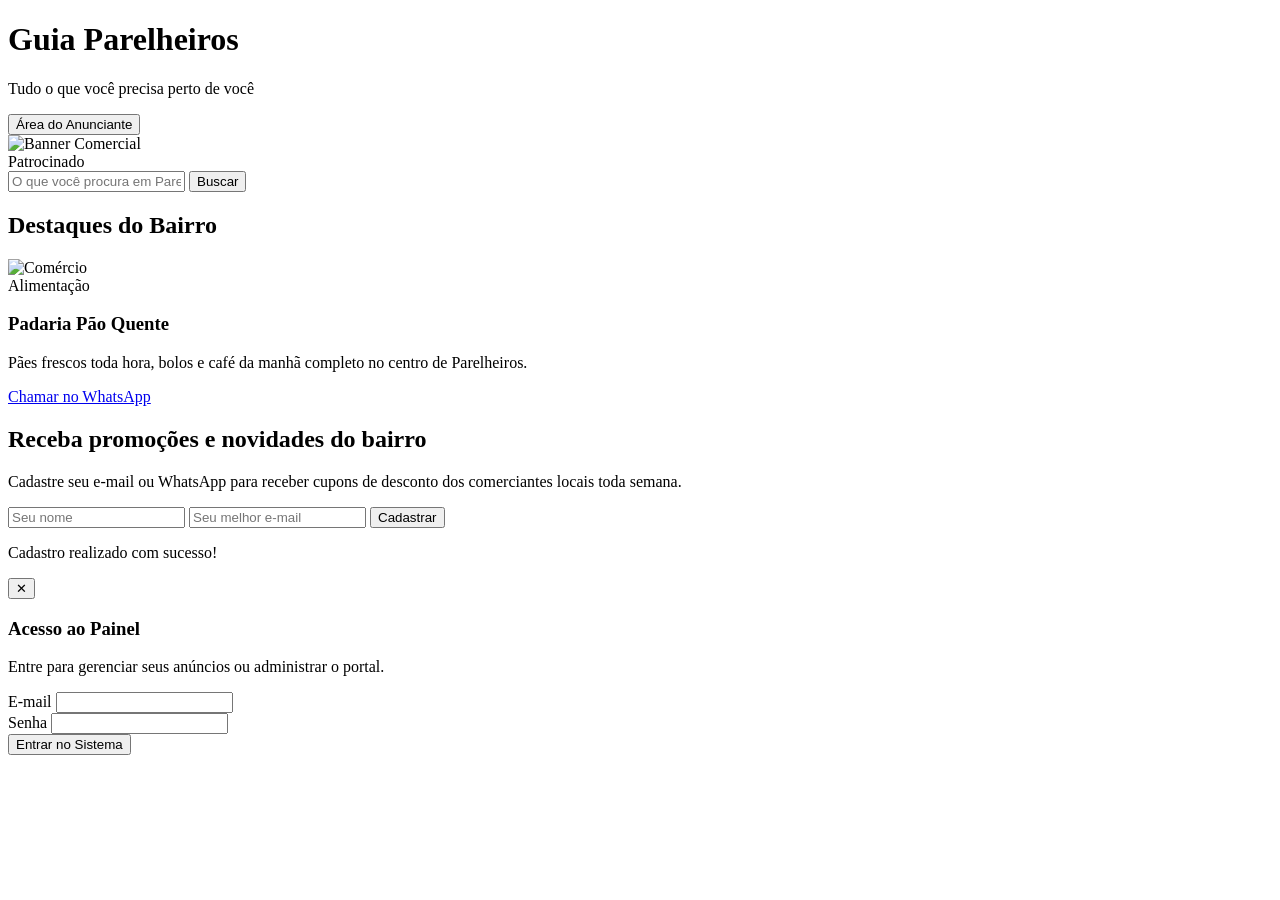
==== index.html @ 90c4e2e8 "Add files via upload" ====
<!DOCTYPE html>
<html lang="pt-BR">
<head>
    <meta charset="UTF-8">
    <meta name="viewport" content="width=device-width, initial-scale=1.0">
    <title>Guia Parelheiros - Comércio e Serviços do Bairro</title>
    <script src="https://tailwindcss.com"></script>
</head>
<body class="bg-gray-50 text-gray-800 font-sans">

    <!-- Cabeçalho -->
    <header class="bg-emerald-700 text-white shadow-md sticky top-0 z-50">
        <div class="max-w-6xl mx-auto px-4 py-4 flex justify-between items-center">
            <div>
                <h1 class="text-xl md:text-2xl font-bold tracking-tight">Guia Parelheiros</h1>
                <p class="text-xs text-emerald-100">Tudo o que você precisa perto de você</p>
            </div>
            <button onclick="abrirModalLogin()" class="bg-white text-emerald-800 font-semibold px-4 py-2 rounded-lg text-sm hover:bg-emerald-50 transition">
                Área do Anunciante
            </button>
        </div>
    </header>

    <!-- Banner Principal Rotativo (Destaque Pago) -->
    <section class="max-w-6xl mx-auto px-4 mt-6">
        <div class="relative bg-gray-900 rounded-xl overflow-hidden shadow-lg aspect-[16/7] md:aspect-[21/7] flex items-center justify-center">
            <img id="banner-img" src="https://placehold.co" alt="Banner Comercial" class="w-full h-full object-cover opacity-90">
            <div class="absolute bottom-3 right-3 bg-black/60 text-white text-xs px-2 py-1 rounded">
                Patrocinado
            </div>
        </div>
    </section>

    <!-- Busca Rápida -->
    <section class="max-w-6xl mx-auto px-4 mt-8">
        <div class="bg-white p-4 rounded-xl shadow-sm border border-gray-100 flex flex-col md:flex-row gap-3">
            <input type="text" id="campo-busca" placeholder="O que você procura em Parelheiros? (Ex: pizzaria, farmácia, oficina...)" class="flex-1 border border-gray-300 rounded-lg px-4 py-2 focus:outline-none focus:border-emerald-600">
            <button onclick="filtrarAnuncios()" class="bg-emerald-600 text-white font-semibold px-6 py-2 rounded-lg hover:bg-emerald-700 transition">
                Buscar
            </button>
        </div>
    </section>

    <!-- Lista de Comércios do Bairro -->
    <main class="max-w-6xl mx-auto px-4 mt-8">
        <h2 class="text-lg font-bold text-gray-800 mb-4">Destaques do Bairro</h2>
        <div id="lista-comercios" class="grid grid-cols-1 sm:grid-cols-2 lg:grid-cols-3 gap-6">
            <!-- Exemplo de Card de Anúncio -->
            <div class="bg-white rounded-xl shadow-sm border border-gray-100 overflow-hidden hover:shadow-md transition">
                <img src="https://placehold.co" alt="Comércio" class="w-full h-40 object-cover">
                <div class="p-4">
                    <span class="text-xs font-semibold uppercase tracking-wider text-emerald-600">Alimentação</span>
                    <h3 class="font-bold text-lg mt-1">Padaria Pão Quente</h3>
                    <p class="text-sm text-gray-600 mt-1">Pães frescos toda hora, bolos e café da manhã completo no centro de Parelheiros.</p>
                    <a href="https://wa.me" target="_blank" class="mt-4 block text-center bg-green-600 text-white text-sm font-semibold py-2 rounded-lg hover:bg-green-700">
                        Chamar no WhatsApp
                    </a>
                </div>
            </div>
        </div>
    </main>

    <!-- Área de Newsletter -->
    <section class="max-w-6xl mx-auto px-4 mt-12 mb-12">
        <div class="bg-emerald-800 text-white rounded-2xl p-6 md:p-10 text-center shadow-lg">
            <h2 class="text-2xl font-bold">Receba promoções e novidades do bairro</h2>
            <p class="text-emerald-100 text-sm mt-2 max-w-xl mx-auto">Cadastre seu e-mail ou WhatsApp para receber cupons de desconto dos comerciantes locais toda semana.</p>
            <form id="form-newsletter" onsubmit="salvarNewsletter(event)" class="mt-6 flex flex-col sm:flex-row gap-3 max-w-lg mx-auto">
                <input type="text" id="news-nome" required placeholder="Seu nome" class="flex-1 px-4 py-3 rounded-lg text-gray-900 focus:outline-none">
                <input type="email" id="news-email" required placeholder="Seu melhor e-mail" class="flex-1 px-4 py-3 rounded-lg text-gray-900 focus:outline-none">
                <button type="submit" class="bg-amber-400 text-gray-900 font-bold px-6 py-3 rounded-lg hover:bg-amber-300 transition">
                    Cadastrar
                </button>
            </form>
            <p id="msg-newsletter" class="text-xs text-emerald-200 mt-3 hidden">Cadastro realizado com sucesso!</p>
        </div>
    </section>

    <!-- Modal de Login (Admin e Comerciantes) -->
    <div id="modal-login" class="fixed inset-0 bg-black/60 hidden items-center justify-center p-4 z-50">
        <div class="bg-white rounded-xl max-w-md w-full p-6 relative">
            <button onclick="fecharModalLogin()" class="absolute top-4 right-4 text-gray-400 hover:text-gray-600">✕</button>
            <h3 class="text-xl font-bold text-gray-800">Acesso ao Painel</h3>
            <p class="text-sm text-gray-500 mt-1">Entre para gerenciar seus anúncios ou administrar o portal.</p>
            <form onsubmit="fazerLogin(event)" class="mt-4 space-y-4">
                <div>
                    <label class="block text-sm font-medium text-gray-700">E-mail</label>
                    <input type="email" required class="w-full border border-gray-300 rounded-lg px-3 py-2 mt-1">
                </div>
                <div>
                    <label class="block text-sm font-medium text-gray-700">Senha</label>
                    <input type="password" required class="w-full border border-gray-300 rounded-lg px-3 py-2 mt-1">
                </div>
                <button type="submit" class="w-full bg-emerald-700 text-white font-semibold py-2.5 rounded-lg hover:bg-emerald-800">
                    Entrar no Sistema
                </button>
            </form>
        </div>
    </div>

    <script>
        // Rotação simples de banners de exemplo
        const banners = [
            "https://placehold.co",
            "https://placehold.co",
            "https://placehold.co"
        ];
        let indexBanner = 0;
        setInterval(() => {
            indexBanner = (indexBanner + 1) % banners.length;
            document.getElementById('banner-img').src = banners[indexBanner];
        }, 4000);

        function abrirModalLogin() {
            document.getElementById('modal-login').classList.remove('hidden');
            document.getElementById('modal-login').classList.add('flex');
        }

        function fecharModalLogin() {
            document.getElementById('modal-login').classList.add('hidden');
            document.getElementById('modal-login').classList.remove('flex');
        }

        function salvarNewsletter(e) {
            e.preventDefault();
            document.getElementById('msg-newsletter').classList.remove('hidden');
            e.target.reset();
        }

        function fazerLogin(e) {
            e.preventDefault();
            alert("Próximo passo: conectar este login ao banco de dados Supabase para abrir o painel do comerciante ou administrador.");
        }
    </script>
</body>
</html>
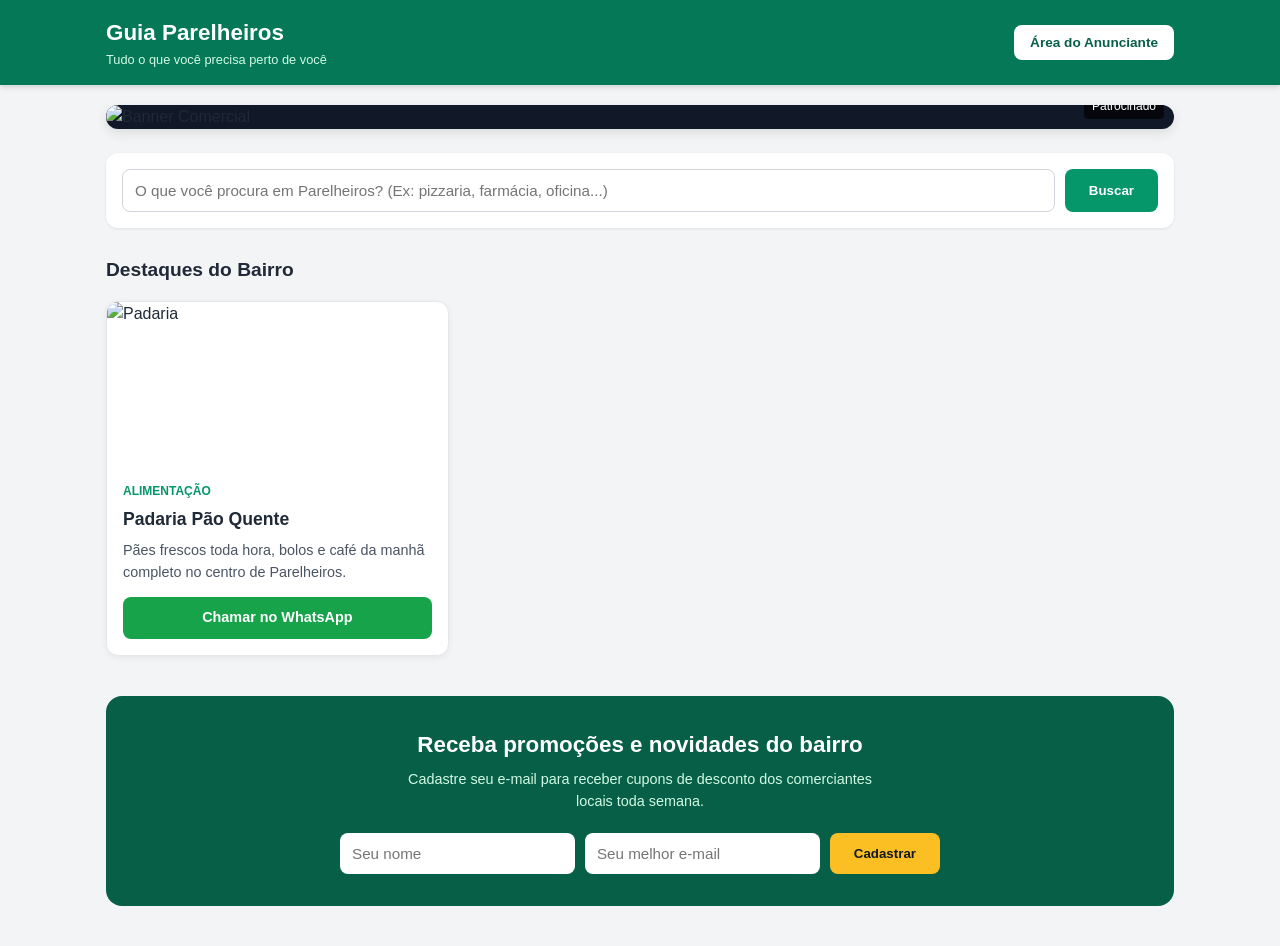
==== commit 915696a9: "Add files via upload" ====
--- a/index.html
+++ b/index.html
@@ -4,102 +4,84 @@
     <meta charset="UTF-8">
     <meta name="viewport" content="width=device-width, initial-scale=1.0">
     <title>Guia Parelheiros - Comércio e Serviços do Bairro</title>
-    <script src="https://tailwindcss.com"></script>
+    <link rel="stylesheet" href="style.css">
 </head>
-<body class="bg-gray-50 text-gray-800 font-sans">
+<body>
 
-    <!-- Cabeçalho -->
-    <header class="bg-emerald-700 text-white shadow-md sticky top-0 z-50">
-        <div class="max-w-6xl mx-auto px-4 py-4 flex justify-between items-center">
+    <header>
+        <div class="container header-content">
             <div>
-                <h1 class="text-xl md:text-2xl font-bold tracking-tight">Guia Parelheiros</h1>
-                <p class="text-xs text-emerald-100">Tudo o que você precisa perto de você</p>
+                <h1>Guia Parelheiros</h1>
+                <p>Tudo o que você precisa perto de você</p>
             </div>
-            <button onclick="abrirModalLogin()" class="bg-white text-emerald-800 font-semibold px-4 py-2 rounded-lg text-sm hover:bg-emerald-50 transition">
+            <button onclick="abrirModalLogin()" class="btn-anunciante">
                 Área do Anunciante
             </button>
         </div>
     </header>
 
-    <!-- Banner Principal Rotativo (Destaque Pago) -->
-    <section class="max-w-6xl mx-auto px-4 mt-6">
-        <div class="relative bg-gray-900 rounded-xl overflow-hidden shadow-lg aspect-[16/7] md:aspect-[21/7] flex items-center justify-center">
-            <img id="banner-img" src="https://placehold.co" alt="Banner Comercial" class="w-full h-full object-cover opacity-90">
-            <div class="absolute bottom-3 right-3 bg-black/60 text-white text-xs px-2 py-1 rounded">
-                Patrocinado
-            </div>
+    <section class="container banner-section">
+        <div class="banner-box">
+            <img id="banner-img" src="https://placehold.co" alt="Banner Comercial">
+            <div class="badge-patrocinado">Patrocinado</div>
         </div>
     </section>
 
-    <!-- Busca Rápida -->
-    <section class="max-w-6xl mx-auto px-4 mt-8">
-        <div class="bg-white p-4 rounded-xl shadow-sm border border-gray-100 flex flex-col md:flex-row gap-3">
-            <input type="text" id="campo-busca" placeholder="O que você procura em Parelheiros? (Ex: pizzaria, farmácia, oficina...)" class="flex-1 border border-gray-300 rounded-lg px-4 py-2 focus:outline-none focus:border-emerald-600">
-            <button onclick="filtrarAnuncios()" class="bg-emerald-600 text-white font-semibold px-6 py-2 rounded-lg hover:bg-emerald-700 transition">
-                Buscar
-            </button>
+    <section class="container">
+        <div class="busca-box">
+            <input type="text" id="campo-busca" placeholder="O que você procura em Parelheiros? (Ex: pizzaria, farmácia, oficina...)">
+            <button onclick="filtrarAnuncios()" class="btn-buscar">Buscar</button>
         </div>
     </section>
 
-    <!-- Lista de Comércios do Bairro -->
-    <main class="max-w-6xl mx-auto px-4 mt-8">
-        <h2 class="text-lg font-bold text-gray-800 mb-4">Destaques do Bairro</h2>
-        <div id="lista-comercios" class="grid grid-cols-1 sm:grid-cols-2 lg:grid-cols-3 gap-6">
-            <!-- Exemplo de Card de Anúncio -->
-            <div class="bg-white rounded-xl shadow-sm border border-gray-100 overflow-hidden hover:shadow-md transition">
-                <img src="https://placehold.co" alt="Comércio" class="w-full h-40 object-cover">
-                <div class="p-4">
-                    <span class="text-xs font-semibold uppercase tracking-wider text-emerald-600">Alimentação</span>
-                    <h3 class="font-bold text-lg mt-1">Padaria Pão Quente</h3>
-                    <p class="text-sm text-gray-600 mt-1">Pães frescos toda hora, bolos e café da manhã completo no centro de Parelheiros.</p>
-                    <a href="https://wa.me" target="_blank" class="mt-4 block text-center bg-green-600 text-white text-sm font-semibold py-2 rounded-lg hover:bg-green-700">
-                        Chamar no WhatsApp
-                    </a>
+    <main class="container">
+        <h2 class="secao-titulo">Destaques do Bairro</h2>
+        <div id="lista-comercios" class="grid-comercios">
+            <div class="card-comercio">
+                <img src="https://placehold.co" alt="Padaria">
+                <div class="card-body">
+                    <span class="categoria">Alimentação</span>
+                    <h3>Padaria Pão Quente</h3>
+                    <p>Pães frescos toda hora, bolos e café da manhã completo no centro de Parelheiros.</p>
+                    <a href="https://wa.me" target="_blank" class="btn-whats">Chamar no WhatsApp</a>
                 </div>
             </div>
         </div>
     </main>
 
-    <!-- Área de Newsletter -->
-    <section class="max-w-6xl mx-auto px-4 mt-12 mb-12">
-        <div class="bg-emerald-800 text-white rounded-2xl p-6 md:p-10 text-center shadow-lg">
-            <h2 class="text-2xl font-bold">Receba promoções e novidades do bairro</h2>
-            <p class="text-emerald-100 text-sm mt-2 max-w-xl mx-auto">Cadastre seu e-mail ou WhatsApp para receber cupons de desconto dos comerciantes locais toda semana.</p>
-            <form id="form-newsletter" onsubmit="salvarNewsletter(event)" class="mt-6 flex flex-col sm:flex-row gap-3 max-w-lg mx-auto">
-                <input type="text" id="news-nome" required placeholder="Seu nome" class="flex-1 px-4 py-3 rounded-lg text-gray-900 focus:outline-none">
-                <input type="email" id="news-email" required placeholder="Seu melhor e-mail" class="flex-1 px-4 py-3 rounded-lg text-gray-900 focus:outline-none">
-                <button type="submit" class="bg-amber-400 text-gray-900 font-bold px-6 py-3 rounded-lg hover:bg-amber-300 transition">
-                    Cadastrar
-                </button>
+    <section class="container">
+        <div class="newsletter-box">
+            <h2>Receba promoções e novidades do bairro</h2>
+            <p>Cadastre seu e-mail para receber cupons de desconto dos comerciantes locais toda semana.</p>
+            <form id="form-newsletter" onsubmit="salvarNewsletter(event)" class="form-news">
+                <input type="text" id="news-nome" required placeholder="Seu nome">
+                <input type="email" id="news-email" required placeholder="Seu melhor e-mail">
+                <button type="submit" class="btn-news">Cadastrar</button>
             </form>
-            <p id="msg-newsletter" class="text-xs text-emerald-200 mt-3 hidden">Cadastro realizado com sucesso!</p>
+            <p id="msg-newsletter" style="display:none; margin-top:12px; font-weight:bold;">Cadastro realizado com sucesso!</p>
         </div>
     </section>
 
-    <!-- Modal de Login (Admin e Comerciantes) -->
-    <div id="modal-login" class="fixed inset-0 bg-black/60 hidden items-center justify-center p-4 z-50">
-        <div class="bg-white rounded-xl max-w-md w-full p-6 relative">
-            <button onclick="fecharModalLogin()" class="absolute top-4 right-4 text-gray-400 hover:text-gray-600">✕</button>
-            <h3 class="text-xl font-bold text-gray-800">Acesso ao Painel</h3>
-            <p class="text-sm text-gray-500 mt-1">Entre para gerenciar seus anúncios ou administrar o portal.</p>
-            <form onsubmit="fazerLogin(event)" class="mt-4 space-y-4">
-                <div>
-                    <label class="block text-sm font-medium text-gray-700">E-mail</label>
-                    <input type="email" required class="w-full border border-gray-300 rounded-lg px-3 py-2 mt-1">
+    <div id="modal-login" class="modal">
+        <div class="modal-card">
+            <button onclick="fecharModalLogin()" class="fechar-modal">✕</button>
+            <h3>Acesso ao Painel</h3>
+            <p style="font-size:0.85rem; color:#6b7280; margin-top:4px;">Entre para gerenciar seus anúncios.</p>
+            <form onsubmit="fazerLogin(event)">
+                <div class="campo-form">
+                    <label>E-mail</label>
+                    <input type="email" required>
                 </div>
-                <div>
-                    <label class="block text-sm font-medium text-gray-700">Senha</label>
-                    <input type="password" required class="w-full border border-gray-300 rounded-lg px-3 py-2 mt-1">
+                <div class="campo-form">
+                    <label>Senha</label>
+                    <input type="password" required>
                 </div>
-                <button type="submit" class="w-full bg-emerald-700 text-white font-semibold py-2.5 rounded-lg hover:bg-emerald-800">
-                    Entrar no Sistema
-                </button>
+                <button type="submit" class="btn-entrar">Entrar no Sistema</button>
             </form>
         </div>
     </div>
 
     <script>
-        // Rotação simples de banners de exemplo
         const banners = [
             "https://placehold.co",
             "https://placehold.co",
@@ -112,24 +94,22 @@
         }, 4000);
 
         function abrirModalLogin() {
-            document.getElementById('modal-login').classList.remove('hidden');
-            document.getElementById('modal-login').classList.add('flex');
+            document.getElementById('modal-login').classList.add('ativo');
         }
 
         function fecharModalLogin() {
-            document.getElementById('modal-login').classList.add('hidden');
-            document.getElementById('modal-login').classList.remove('flex');
+            document.getElementById('modal-login').classList.remove('ativo');
         }
 
         function salvarNewsletter(e) {
             e.preventDefault();
-            document.getElementById('msg-newsletter').classList.remove('hidden');
+            document.getElementById('msg-newsletter').style.display = 'block';
             e.target.reset();
         }
 
         function fazerLogin(e) {
             e.preventDefault();
-            alert("Próximo passo: conectar este login ao banco de dados Supabase para abrir o painel do comerciante ou administrador.");
+            alert("Login visual funcionando! Próximo passo: conectar ao painel.");
         }
     </script>
 </body>
--- a/style.css
+++ b/style.css
@@ -0,0 +1,297 @@
+* {
+  box-sizing: border-box;
+  margin: 0;
+  padding: 0;
+  font-family: -apple-system, BlinkMacSystemFont, "Segoe UI", Roboto, Helvetica, Arial, sans-serif;
+}
+
+body {
+  background-color: #f3f4f6;
+  color: #1f2937;
+  line-height: 1.5;
+}
+
+.container {
+  max-width: 1100px;
+  margin: 0 auto;
+  padding: 0 16px;
+}
+
+/* Cabeçalho */
+header {
+  background-color: #047857;
+  color: white;
+  padding: 16px 0;
+  position: sticky;
+  top: 0;
+  z-index: 100;
+  box-shadow: 0 2px 6px rgba(0,0,0,0.15);
+}
+
+.header-content {
+  display: flex;
+  justify-content: space-between;
+  align-items: center;
+  gap: 12px;
+}
+
+header h1 {
+  font-size: 1.4rem;
+  font-weight: 700;
+}
+
+header p {
+  font-size: 0.8rem;
+  color: #d1fae5;
+}
+
+.btn-anunciante {
+  background-color: white;
+  color: #065f46;
+  border: none;
+  padding: 10px 16px;
+  border-radius: 8px;
+  font-weight: 700;
+  font-size: 0.85rem;
+  cursor: pointer;
+}
+
+/* Banner Principal */
+.banner-section {
+  margin-top: 20px;
+}
+
+.banner-box {
+  position: relative;
+  background-color: #111827;
+  border-radius: 12px;
+  overflow: hidden;
+  box-shadow: 0 4px 12px rgba(0,0,0,0.1);
+}
+
+.banner-box img {
+  width: 100%;
+  height: auto;
+  max-height: 320px;
+  object-fit: cover;
+  display: block;
+}
+
+.badge-patrocinado {
+  position: absolute;
+  bottom: 10px;
+  right: 10px;
+  background: rgba(0,0,0,0.7);
+  color: white;
+  font-size: 0.75rem;
+  padding: 4px 8px;
+  border-radius: 4px;
+}
+
+/* Busca */
+.busca-box {
+  background: white;
+  padding: 16px;
+  border-radius: 12px;
+  margin-top: 24px;
+  display: flex;
+  flex-wrap: wrap;
+  gap: 10px;
+  box-shadow: 0 1px 3px rgba(0,0,0,0.08);
+}
+
+.busca-box input {
+  flex: 1;
+  min-width: 220px;
+  padding: 12px;
+  border: 1px solid #d1d5db;
+  border-radius: 8px;
+  font-size: 0.95rem;
+}
+
+.btn-buscar {
+  background-color: #059669;
+  color: white;
+  border: none;
+  padding: 12px 24px;
+  border-radius: 8px;
+  font-weight: 700;
+  cursor: pointer;
+}
+
+/* Lista de Comércios */
+.secao-titulo {
+  font-size: 1.2rem;
+  font-weight: 700;
+  margin: 28px 0 16px;
+}
+
+.grid-comercios {
+  display: grid;
+  grid-template-columns: repeat(auto-fill, minmax(280px, 1fr));
+  gap: 20px;
+}
+
+.card-comercio {
+  background: white;
+  border-radius: 12px;
+  overflow: hidden;
+  box-shadow: 0 2px 6px rgba(0,0,0,0.06);
+  border: 1px solid #e5e7eb;
+}
+
+.card-comercio img {
+  width: 100%;
+  height: 160px;
+  object-fit: cover;
+  display: block;
+}
+
+.card-body {
+  padding: 16px;
+}
+
+.categoria {
+  color: #059669;
+  font-size: 0.75rem;
+  font-weight: 700;
+  text-transform: uppercase;
+}
+
+.card-body h3 {
+  font-size: 1.1rem;
+  margin: 4px 0 8px;
+}
+
+.card-body p {
+  font-size: 0.9rem;
+  color: #4b5563;
+}
+
+.btn-whats {
+  display: block;
+  text-align: center;
+  background-color: #16a34a;
+  color: white;
+  text-decoration: none;
+  font-weight: 700;
+  padding: 10px;
+  border-radius: 8px;
+  margin-top: 14px;
+  font-size: 0.9rem;
+}
+
+/* Newsletter */
+.newsletter-box {
+  background-color: #065f46;
+  color: white;
+  border-radius: 16px;
+  padding: 32px 20px;
+  text-align: center;
+  margin: 40px 0;
+}
+
+.newsletter-box h2 {
+  font-size: 1.4rem;
+  margin-bottom: 8px;
+}
+
+.newsletter-box p {
+  color: #d1fae5;
+  font-size: 0.9rem;
+  max-width: 500px;
+  margin: 0 auto 20px;
+}
+
+.form-news {
+  display: flex;
+  flex-wrap: wrap;
+  gap: 10px;
+  max-width: 600px;
+  margin: 0 auto;
+}
+
+.form-news input {
+  flex: 1;
+  min-width: 180px;
+  padding: 12px;
+  border: none;
+  border-radius: 8px;
+  font-size: 0.95rem;
+}
+
+.btn-news {
+  background-color: #fbbf24;
+  color: #111827;
+  border: none;
+  padding: 12px 24px;
+  border-radius: 8px;
+  font-weight: 700;
+  cursor: pointer;
+}
+
+/* Modal Login */
+.modal {
+  display: none;
+  position: fixed;
+  inset: 0;
+  background: rgba(0,0,0,0.65);
+  align-items: center;
+  justify-content: center;
+  padding: 16px;
+  z-index: 200;
+}
+
+.modal.ativo {
+  display: flex;
+}
+
+.modal-card {
+  background: white;
+  padding: 24px;
+  border-radius: 12px;
+  width: 100%;
+  max-width: 400px;
+  position: relative;
+}
+
+.fechar-modal {
+  position: absolute;
+  top: 14px;
+  right: 16px;
+  background: none;
+  border: none;
+  font-size: 1.2rem;
+  cursor: pointer;
+  color: #6b7280;
+}
+
+.campo-form {
+  margin-top: 14px;
+}
+
+.campo-form label {
+  display: block;
+  font-size: 0.85rem;
+  font-weight: 600;
+  margin-bottom: 4px;
+}
+
+.campo-form input {
+  width: 100%;
+  padding: 10px;
+  border: 1px solid #d1d5db;
+  border-radius: 8px;
+}
+
+.btn-entrar {
+  width: 100%;
+  background-color: #047857;
+  color: white;
+  border: none;
+  padding: 12px;
+  border-radius: 8px;
+  font-weight: 700;
+  margin-top: 18px;
+  cursor: pointer;
+}
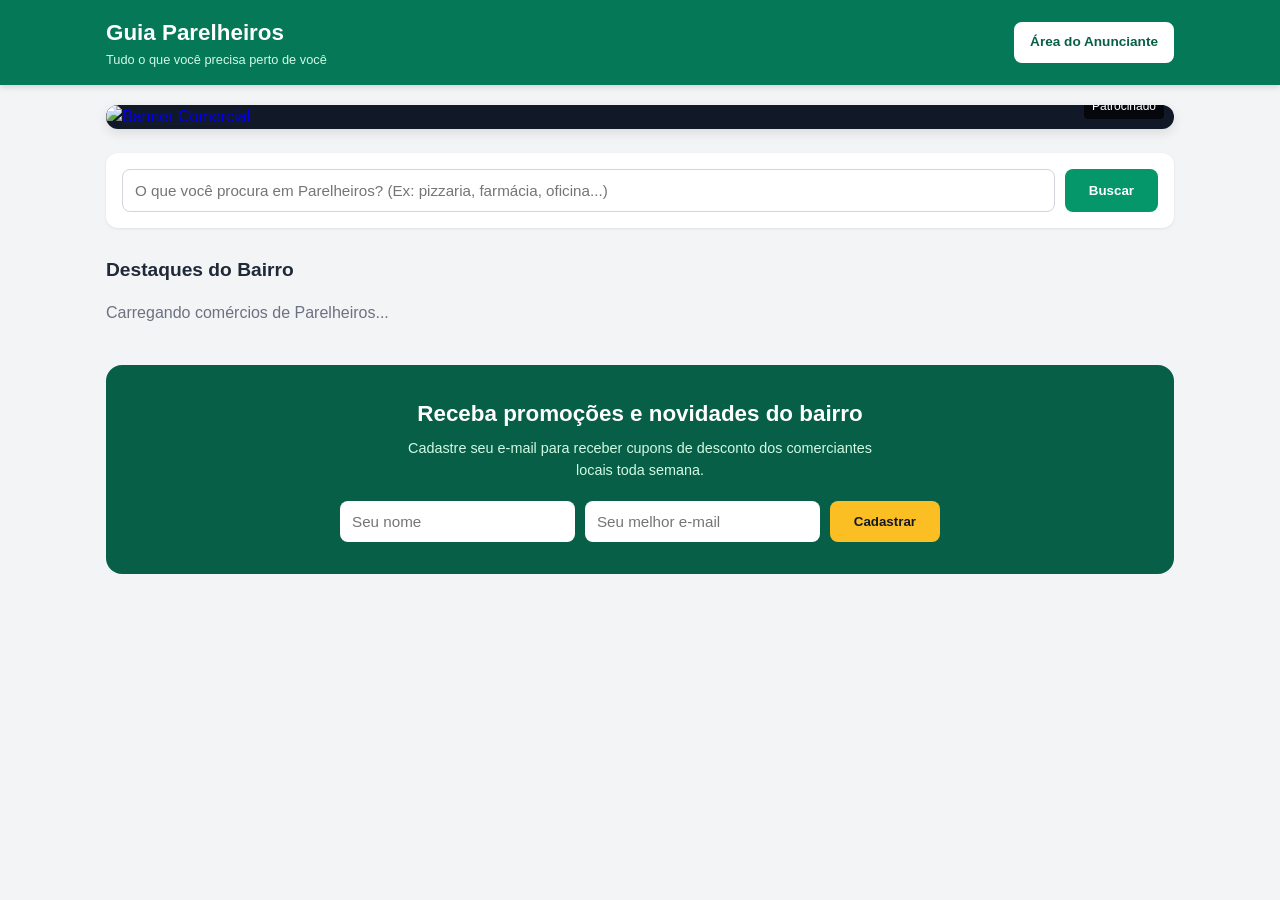
==== commit 868fafee: "Add files via upload" ====
--- a/index.html
+++ b/index.html
@@ -5,6 +5,7 @@
     <meta name="viewport" content="width=device-width, initial-scale=1.0">
     <title>Guia Parelheiros - Comércio e Serviços do Bairro</title>
     <link rel="stylesheet" href="style.css">
+    <script src="https://jsdelivr.net"></script>
 </head>
 <body>
 
@@ -14,22 +15,24 @@
                 <h1>Guia Parelheiros</h1>
                 <p>Tudo o que você precisa perto de você</p>
             </div>
-            <button onclick="abrirModalLogin()" class="btn-anunciante">
+            <a href="painel.html" class="btn-anunciante" style="text-decoration:none;">
                 Área do Anunciante
-            </button>
+            </a>
         </div>
     </header>
 
     <section class="container banner-section">
         <div class="banner-box">
-            <img id="banner-img" src="https://placehold.co" alt="Banner Comercial">
+            <a id="banner-link" href="#newsletter-area">
+                <img id="banner-img" src="https://placehold.co" alt="Banner Comercial">
+            </a>
             <div class="badge-patrocinado">Patrocinado</div>
         </div>
     </section>
 
     <section class="container">
         <div class="busca-box">
-            <input type="text" id="campo-busca" placeholder="O que você procura em Parelheiros? (Ex: pizzaria, farmácia, oficina...)">
+            <input type="text" id="campo-busca" onkeyup="filtrarAnuncios()" placeholder="O que você procura em Parelheiros? (Ex: pizzaria, farmácia, oficina...)">
             <button onclick="filtrarAnuncios()" class="btn-buscar">Buscar</button>
         </div>
     </section>
@@ -37,80 +40,137 @@
     <main class="container">
         <h2 class="secao-titulo">Destaques do Bairro</h2>
         <div id="lista-comercios" class="grid-comercios">
-            <div class="card-comercio">
-                <img src="https://placehold.co" alt="Padaria">
-                <div class="card-body">
-                    <span class="categoria">Alimentação</span>
-                    <h3>Padaria Pão Quente</h3>
-                    <p>Pães frescos toda hora, bolos e café da manhã completo no centro de Parelheiros.</p>
-                    <a href="https://wa.me" target="_blank" class="btn-whats">Chamar no WhatsApp</a>
-                </div>
-            </div>
+            <p style="color:#6b7280;">Carregando comércios de Parelheiros...</p>
         </div>
     </main>
 
-    <section class="container">
+    <section id="newsletter-area" class="container">
         <div class="newsletter-box">
             <h2>Receba promoções e novidades do bairro</h2>
             <p>Cadastre seu e-mail para receber cupons de desconto dos comerciantes locais toda semana.</p>
             <form id="form-newsletter" onsubmit="salvarNewsletter(event)" class="form-news">
                 <input type="text" id="news-nome" required placeholder="Seu nome">
                 <input type="email" id="news-email" required placeholder="Seu melhor e-mail">
-                <button type="submit" class="btn-news">Cadastrar</button>
+                <button type="submit" id="btn-news-submit" class="btn-news">Cadastrar</button>
             </form>
-            <p id="msg-newsletter" style="display:none; margin-top:12px; font-weight:bold;">Cadastro realizado com sucesso!</p>
+            <p id="msg-newsletter" style="display:none; margin-top:12px; font-weight:bold;"></p>
         </div>
     </section>
 
-    <div id="modal-login" class="modal">
-        <div class="modal-card">
-            <button onclick="fecharModalLogin()" class="fechar-modal">✕</button>
-            <h3>Acesso ao Painel</h3>
-            <p style="font-size:0.85rem; color:#6b7280; margin-top:4px;">Entre para gerenciar seus anúncios.</p>
-            <form onsubmit="fazerLogin(event)">
-                <div class="campo-form">
-                    <label>E-mail</label>
-                    <input type="email" required>
-                </div>
-                <div class="campo-form">
-                    <label>Senha</label>
-                    <input type="password" required>
-                </div>
-                <button type="submit" class="btn-entrar">Entrar no Sistema</button>
-            </form>
-        </div>
-    </div>
+    <script>
+        const SUPABASE_URL = 'https://swqaqpiocsxdgfhtsihv.supabase.co';
+        const SUPABASE_KEY = 'sb_publishable_0ssBssTucmaMtL1EkxIIjA_L63HpwNn';
+        const db = supabase.createClient(SUPABASE_URL, SUPABASE_KEY);
 
-    <script>
-        const banners = [
-            "https://placehold.co",
-            "https://placehold.co",
-            "https://placehold.co"
-        ];
+        let todosAnuncios = [];
+        let bannersTopo = [];
         let indexBanner = 0;
-        setInterval(() => {
-            indexBanner = (indexBanner + 1) % banners.length;
-            document.getElementById('banner-img').src = banners[indexBanner];
-        }, 4000);
 
-        function abrirModalLogin() {
-            document.getElementById('modal-login').classList.add('ativo');
+        async function carregarPortal() {
+            const { data, error } = await db
+                .from('anuncios')
+                .select('*')
+                .eq('aprovado', true)
+                .order('criado_em', { ascending: false });
+
+            if (error) {
+                console.error(error);
+                return;
+            }
+
+            todosAnuncios = data || [];
+            bannersTopo = todosAnuncios.filter(item => item.destaque_topo);
+
+            iniciarRotacaoBanners();
+            renderizarCards(todosAnuncios);
         }
 
-        function fecharModalLogin() {
-            document.getElementById('modal-login').classList.remove('ativo');
+        function iniciarRotacaoBanners() {
+            if (bannersTopo.length === 0) return;
+
+            const atualizarBanner = () => {
+                const atual = bannersTopo[indexBanner];
+                document.getElementById('banner-img').src = atual.imagem_url;
+                if (atual.whatsapp) {
+                    const numLimpo = atual.whatsapp.replace(/\D/g, '');
+                    document.getElementById('banner-link').href = `https://wa.me{numLimpo}`;
+                    document.getElementById('banner-link').target = '_blank';
+                }
+                indexBanner = (indexBanner + 1) % bannersTopo.length;
+            };
+
+            atualizarBanner();
+            if (bannersTopo.length > 1) {
+                setInterval(atualizarBanner, 4500);
+            }
         }
 
-        function salvarNewsletter(e) {
-            e.preventDefault();
-            document.getElementById('msg-newsletter').style.display = 'block';
-            e.target.reset();
+        function renderizarCards(lista) {
+            const container = document.getElementById('lista-comercios');
+            if (lista.length === 0) {
+                container.innerHTML = '<p style="color:#6b7280;">Nenhum comércio encontrado ainda. Seja o primeiro a anunciar!</p>';
+                return;
+            }
+
+            container.innerHTML = lista.map(item => {
+                const numLimpo = (item.whatsapp || '').replace(/\D/g, '');
+                const botaoWhats = numLimpo 
+                    ? `<a href="https://wa.me{numLimpo}" target="_blank" class="btn-whats">Chamar no WhatsApp</a>` 
+                    : '';
+
+                return `
+                    <div class="card-comercio">
+                        <img src="${item.imagem_url}" alt="${item.titulo}">
+                        <div class="card-body">
+                            <span class="categoria">${item.categoria}</span>
+                            <h3>${item.titulo}</h3>
+                            <p>${item.descricao || ''}</p>
+                            ${botaoWhats}
+                        </div>
+                    </div>
+                `;
+            }).join('');
         }
 
-        function fazerLogin(e) {
+        function filtrarAnuncios() {
+            const termo = document.getElementById('campo-busca').value.toLowerCase();
+            const filtrados = todosAnuncios.filter(item => 
+                item.titulo.toLowerCase().includes(termo) || 
+                item.categoria.toLowerCase().includes(termo) ||
+                (item.descricao && item.descricao.toLowerCase().includes(termo))
+            );
+            renderizarCards(filtrados);
+        }
+
+        async function salvarNewsletter(e) {
             e.preventDefault();
-            alert("Login visual funcionando! Próximo passo: conectar ao painel.");
+            const btn = document.getElementById('btn-news-submit');
+            const msg = document.getElementById('msg-newsletter');
+            const nome = document.getElementById('news-nome').value;
+            const email = document.getElementById('news-email').value;
+
+            btn.disabled = true;
+            btn.textContent = 'Salvando...';
+
+            const { error } = await db.from('newsletter').insert([{ nome, email }]);
+
+            msg.style.display = 'block';
+            if (error) {
+                msg.textContent = error.code === '23505' 
+                    ? 'Este e-mail já está cadastrado na nossa lista!' 
+                    : 'Erro ao cadastrar. Tente novamente.';
+                msg.style.color = '#fde047';
+            } else {
+                msg.textContent = 'Cadastro realizado com sucesso! Você receberá nossas ofertas.';
+                msg.style.color = '#ffffff';
+                e.target.reset();
+            }
+
+            btn.disabled = false;
+            btn.textContent = 'Cadastrar';
         }
+
+        carregarPortal();
     </script>
 </body>
 </html>
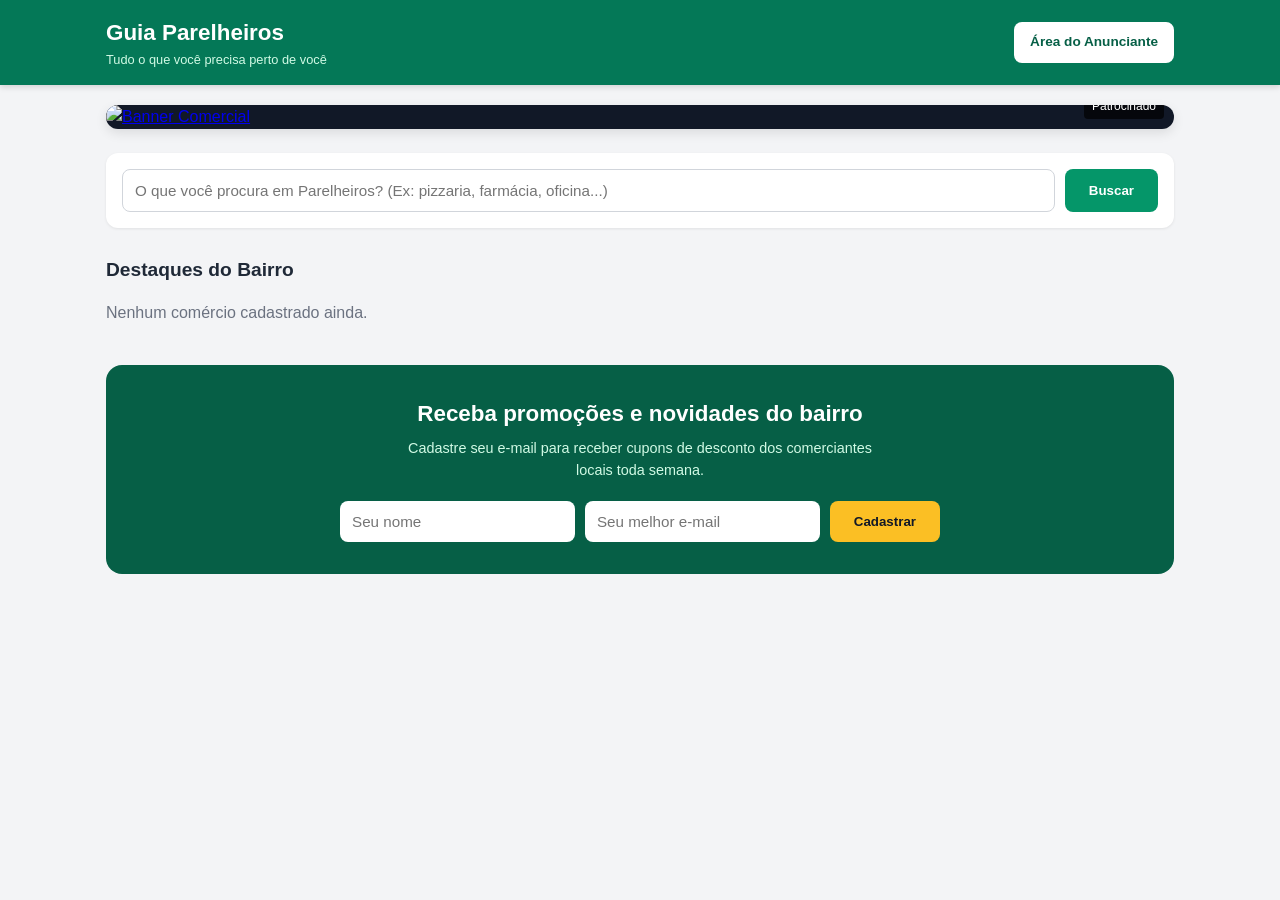
==== commit 19fb877e: "Add files via upload" ====
--- a/index.html
+++ b/index.html
@@ -5,7 +5,6 @@
     <meta name="viewport" content="width=device-width, initial-scale=1.0">
     <title>Guia Parelheiros - Comércio e Serviços do Bairro</title>
     <link rel="stylesheet" href="style.css">
-    <script src="https://jsdelivr.net"></script>
 </head>
 <body>
 
@@ -60,34 +59,31 @@
     <script>
         const SUPABASE_URL = 'https://swqaqpiocsxdgfhtsihv.supabase.co';
         const SUPABASE_KEY = 'sb_publishable_0ssBssTucmaMtL1EkxIIjA_L63HpwNn';
-        const db = supabase.createClient(SUPABASE_URL, SUPABASE_KEY);
+        const HEADERS = {
+            'apikey': SUPABASE_KEY,
+            'Authorization': 'Bearer ' + SUPABASE_KEY,
+            'Content-Type': 'application/json'
+        };
 
         let todosAnuncios = [];
         let bannersTopo = [];
         let indexBanner = 0;
 
         async function carregarPortal() {
-            const { data, error } = await db
-                .from('anuncios')
-                .select('*')
-                .eq('aprovado', true)
-                .order('criado_em', { ascending: false });
-
-            if (error) {
-                console.error(error);
-                return;
+            try {
+                const res = await fetch(`${SUPABASE_URL}/rest/v1/anuncios?aprovado=eq.true&order=criado_em.desc`, { headers: HEADERS });
+                const data = await res.json();
+                todosAnuncios = Array.isArray(data) ? data : [];
+                bannersTopo = todosAnuncios.filter(item => item.destaque_topo);
+                iniciarRotacaoBanners();
+                renderizarCards(todosAnuncios);
+            } catch (err) {
+                document.getElementById('lista-comercios').innerHTML = '<p style="color:#6b7280;">Nenhum comércio cadastrado ainda.</p>';
             }
-
-            todosAnuncios = data || [];
-            bannersTopo = todosAnuncios.filter(item => item.destaque_topo);
-
-            iniciarRotacaoBanners();
-            renderizarCards(todosAnuncios);
         }
 
         function iniciarRotacaoBanners() {
             if (bannersTopo.length === 0) return;
-
             const atualizarBanner = () => {
                 const atual = bannersTopo[indexBanner];
                 document.getElementById('banner-img').src = atual.imagem_url;
@@ -98,11 +94,8 @@
                 }
                 indexBanner = (indexBanner + 1) % bannersTopo.length;
             };
-
             atualizarBanner();
-            if (bannersTopo.length > 1) {
-                setInterval(atualizarBanner, 4500);
-            }
+            if (bannersTopo.length > 1) setInterval(atualizarBanner, 4500);
         }
 
         function renderizarCards(lista) {
@@ -111,13 +104,9 @@
                 container.innerHTML = '<p style="color:#6b7280;">Nenhum comércio encontrado ainda. Seja o primeiro a anunciar!</p>';
                 return;
             }
-
             container.innerHTML = lista.map(item => {
                 const numLimpo = (item.whatsapp || '').replace(/\D/g, '');
-                const botaoWhats = numLimpo 
-                    ? `<a href="https://wa.me{numLimpo}" target="_blank" class="btn-whats">Chamar no WhatsApp</a>` 
-                    : '';
-
+                const botaoWhats = numLimpo ? `<a href="https://wa.me{numLimpo}" target="_blank" class="btn-whats">Chamar no WhatsApp</a>` : '';
                 return `
                     <div class="card-comercio">
                         <img src="${item.imagem_url}" alt="${item.titulo}">
@@ -134,8 +123,8 @@
 
         function filtrarAnuncios() {
             const termo = document.getElementById('campo-busca').value.toLowerCase();
-            const filtrados = todosAnuncios.filter(item => 
-                item.titulo.toLowerCase().includes(termo) || 
+            const filtrados = todosAnuncios.filter(item =>
+                item.titulo.toLowerCase().includes(termo) ||
                 item.categoria.toLowerCase().includes(termo) ||
                 (item.descricao && item.descricao.toLowerCase().includes(termo))
             );
@@ -152,18 +141,27 @@
             btn.disabled = true;
             btn.textContent = 'Salvando...';
 
-            const { error } = await db.from('newsletter').insert([{ nome, email }]);
+            try {
+                const res = await fetch(`${SUPABASE_URL}/rest/v1/newsletter`, {
+                    method: 'POST',
+                    headers: { ...HEADERS, 'Prefer': 'return=minimal' },
+                    body: JSON.stringify({ nome, email })
+                });
 
-            msg.style.display = 'block';
-            if (error) {
-                msg.textContent = error.code === '23505' 
-                    ? 'Este e-mail já está cadastrado na nossa lista!' 
-                    : 'Erro ao cadastrar. Tente novamente.';
+                msg.style.display = 'block';
+                if (res.ok) {
+                    msg.textContent = 'Cadastro realizado com sucesso! Você receberá nossas ofertas.';
+                    msg.style.color = '#ffffff';
+                    e.target.reset();
+                } else {
+                    const erro = await res.json();
+                    msg.textContent = erro.code === '23505' ? 'Este e-mail já está cadastrado!' : 'Erro ao salvar: ' + (erro.message || 'verifique o banco.');
+                    msg.style.color = '#fde047';
+                }
+            } catch (err) {
+                msg.style.display = 'block';
+                msg.textContent = 'Falha de conexão. Tente novamente.';
                 msg.style.color = '#fde047';
-            } else {
-                msg.textContent = 'Cadastro realizado com sucesso! Você receberá nossas ofertas.';
-                msg.style.color = '#ffffff';
-                e.target.reset();
             }
 
             btn.disabled = false;
